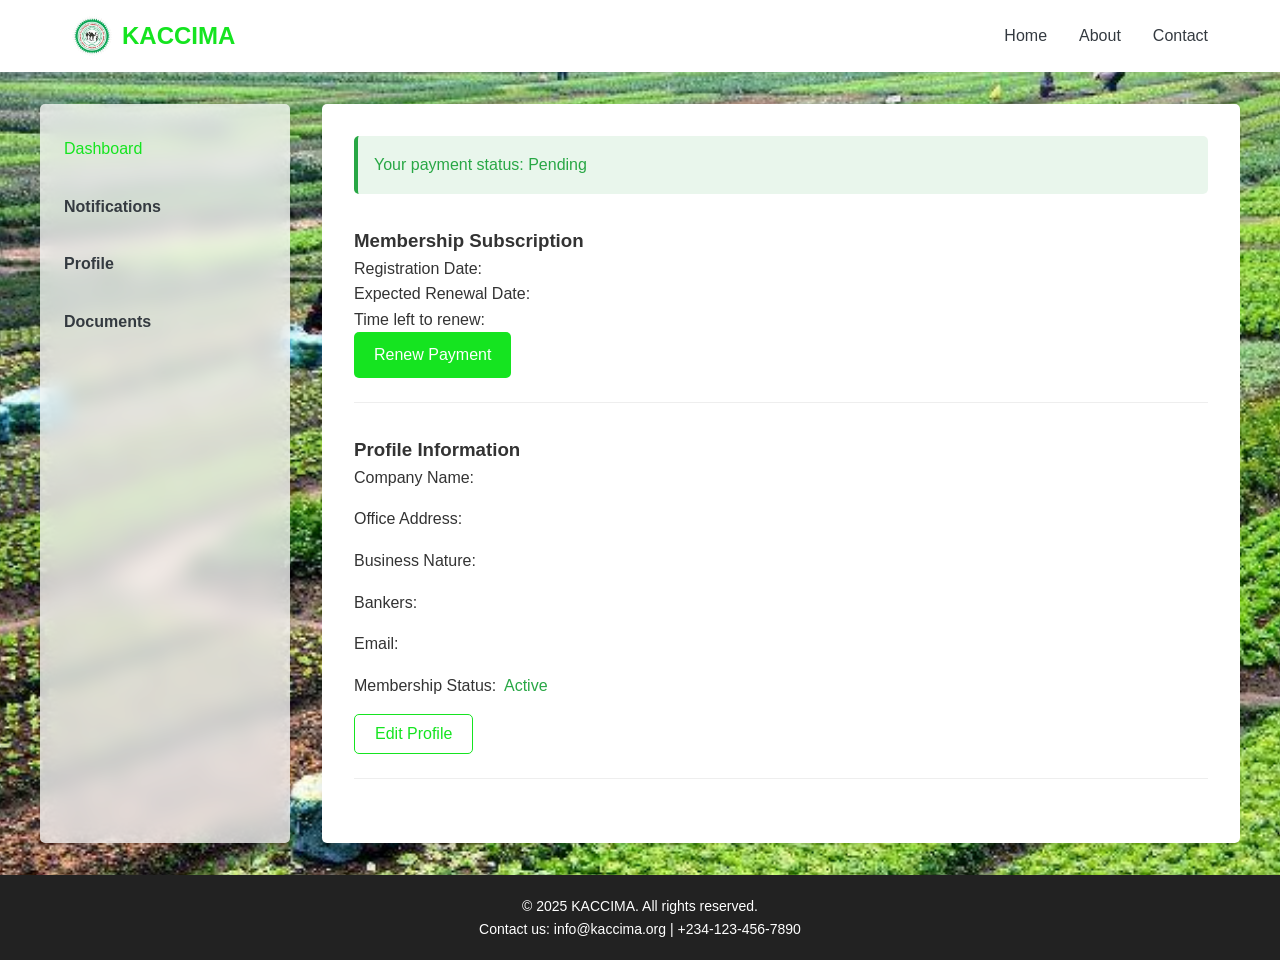
==== dashboard.html @ ca97bee9 "first commit" ====
<!DOCTYPE html>
<html lang="en">
<head>
  <meta charset="UTF-8" />
  <meta name="viewport" content="width=device-width, initial-scale=1.0"/>
  <title>KACCIMA - Dashboard</title>
  <link rel="stylesheet" href="styles.css"/>
</head>
<body>
  <header>
    <nav>
      <div class="logo">
        <img src="images/logo.png" alt="KACCIMA Logo" width="40" height="40"/>
        <span class="logo-text">KACCIMA</span>
      </div>
      <ul>
        <li><a href="index.html">Home</a></li>
        <li><a href="#">About</a></li>
        <li><a href="#">Contact</a></li>
      </ul>
    </nav>
  </header>

  <main class="dashboard-container">
    <aside class="sidebar">
      <ul>
        <li class="active"><a href="dashboard.html">Dashboard</a></li>
        <li><a href="notification.html">Notifications</a></li>
        <li><a href="profile.html">Profile</a></li>
        <li><a href="revewedDucuments.html">Documents</a></li>
      </ul>
    </aside>

    <section class="dashboard-content">
      <div class="notification success" id="paymentStatusContainer">
        <p>Your payment status: <span id="paymentStatus">Pending</span></p>
      </div>

      <div class="membership-status">
        <h3>Membership Subscription</h3>
        <p>Registration Date: <span id="registrationDate"></span></p>
        <p>Expected Renewal Date: <span id="renewalDate"></span></p>
        <p>Time left to renew: <span id="countdownTimer"></span></p>
        <a href="payment.html" class="btn">Renew Payment</a>
      </div>

      <div class="profile-info">
        <h3>Profile Information</h3>
        <div class="info-item"><span class="label">Company Name:</span><span class="value" id="companyName"></span></div>
        <div class="info-item"><span class="label">Office Address:</span><span class="value" id="officeAddress"></span></div>
        <div class="info-item"><span class="label">Business Nature:</span><span class="value" id="businessNature"></span></div>
        <div class="info-item"><span class="label">Bankers:</span><span class="value" id="bankers"></span></div>
        <div class="info-item"><span class="label">Email:</span><span class="value" id="email"></span></div>
        <div class="info-item"><span class="label">Membership Status:</span><span class="value active">Active</span></div>
        <button class="btn outline" id="editProfile">Edit Profile</button>
      </div>
    </section>
  </main>

  <footer>
    <div class="footer-content">
      <p>&copy; 2025 KACCIMA. All rights reserved.</p>
      <p>Contact us: info@kaccima.org | +234-123-456-7890</p>
    </div>
  </footer>
<script>
  document.addEventListener('DOMContentLoaded', () => {
    const storedData = JSON.parse(localStorage.getItem('kaccimaRegistration'));

    if (!storedData) return;

    const setField = (id, value) => {
      const el = document.getElementById(id);
      if (el) el.textContent = value || '';
    };

    setField('companyName', storedData.companyName);
    setField('officeAddress', storedData.officeAddress);
    setField('businessNature', Array.isArray(storedData.businessNature) ? storedData.businessNature.join(', ') : '');
    setField('bankers', storedData.bankers);
    setField('email', storedData.email);
    setField('paymentStatus', storedData.paymentStatus || 'Pending');

    // Set dates
    const regDate = storedData.registrationDate || new Date().toISOString();
    const regDateObj = new Date(regDate);
    const renewalDate = new Date(regDateObj);
    renewalDate.setFullYear(regDateObj.getFullYear() + 1);

    document.getElementById('registrationDate').textContent = regDateObj.toDateString();
    document.getElementById('renewalDate').textContent = renewalDate.toDateString();

    // Countdown
    const countdownEl = document.getElementById('countdownTimer');
    const interval = setInterval(() => {
      const now = new Date();
      const diff = renewalDate - now;
      if (diff <= 0) {
        countdownEl.textContent = 'Expired';
        clearInterval(interval);
      } else {
        const days = Math.floor(diff / (1000 * 60 * 60 * 24));
        countdownEl.textContent = `${days} day(s)`;
      }
    }, 1000);
  });
</script>

</body>
</html>
---- styles.css ----
/* Global Styles */
:root {
    --primary-color: #15e420;
    --secondary-color: #6c757d;
    --success-color: #28a745;
    --light-color: #f8f9fa;
    --dark-color: #343a40;
    --white: #ffffff;
    --border-radius: 5px;
    --box-shadow: 0 2px 10px rgba(0, 0, 0, 0.1);
}

* {
    margin: 0;
    padding: 0;
    box-sizing: border-box;
    font-family: 'Segoe UI', Tahoma, Geneva, Verdana, sans-serif;
}

body {
    background-image: url(images/bg4.jpg);
    background-size: cover;
    background-position: center;
    background-repeat: no-repeat;
    background-attachment: fixed; /* optional: keeps the background fixed on scroll */
    
    color: #333;
    line-height: 1.6;
    margin: 0;
    min-height: 100vh;
}


a {
    text-decoration: none;
    color: var(--primary-color);
}

.btn {
    display: inline-block;
    padding: 10px 20px;
    background-color: var(--primary-color);
    color: var(--white);
    border: none;
    border-radius: var(--border-radius);
    cursor: pointer;
    font-size: 16px;
    transition: all 0.3s ease;
}

.btn:hover {
    background-color: #004494;
    transform: translateY(-2px);
}

.btn.outline {
    background-color: transparent;
    border: 1px solid var(--primary-color);
    color: var(--primary-color);
}

.btn.outline:hover {
    background-color: var(--primary-color);
    color: var(--white);
}

/* Header Styles */
header {
    background-color: var(--white);
    box-shadow: var(--box-shadow);
    position: sticky;
    top: 0;
    z-index: 100;
}

nav {
    display: flex;
    justify-content: space-between;
    align-items: center;
    padding: 1rem 2rem;
    max-width: 1200px;
    margin: 0 auto;
}

.logo {
    display: flex;
    align-items: center;
}

/* If you want text next to the logo */
.logo-text {
    margin-left: 10px;
    font-size: 24px;
    font-weight: bold;
    color: var(--primary-color);
}

nav ul {
    display: flex;
    list-style: none;
}

nav ul li {
    margin-left: 2rem;
}

nav ul li a {
    color: var(--dark-color);
    font-weight: 500;
}

nav ul li a:hover {
    color: var(--primary-color);
}

.auth-buttons .btn {
    margin-left: 1rem;
}

.user-menu {
    display: flex;
    align-items: center;
}

.username {
    margin-right: 1rem;
    font-weight: 500;
}

.logout-btn {
    background: none;
    border: none;
    color: var(--secondary-color);
    cursor: pointer;
}

.logout-btn:hover {
    color: var(--primary-color);
}

/* Hero Section */
.hero {
    background: linear-gradient(rgba(0, 0, 0, 0.7), rgba(0, 0, 0, 0.7)), url('https://via.placeholder.com/1920x1080');
    background-size: cover;
    background-position: center;
    color: var(--white);
    padding: 5rem 2rem;
    text-align: center;
    min-height: 70vh;
    display: flex;
    flex-direction: column;
    justify-content: center;
    align-items: center;
}

.hero h1 {
    font-size: 3rem;
    margin-bottom: 2rem;
    line-height: 1.2;
}

.cta-buttons {
    margin-top: 2rem;
}

/* Auth Container */
.auth-container {
    display: flex;
    justify-content: center;
    align-items: center;
    min-height: 80vh;
    padding: 2rem;
}

.auth-form {
    background-color: var(--white);
    padding: 2rem;
    border-radius: var(--border-radius);
    box-shadow: var(--box-shadow);
    width: 100%;
    max-width: 500px;
}

.auth-form h2 {
    margin-bottom: 1.5rem;
    text-align: center;
    color: var(--primary-color);
}

.form-group {
    margin-bottom: 1.5rem;
}

.form-group label {
    display: block;
    margin-bottom: 0.5rem;
    font-weight: 500;
}

.form-group input {
    width: 100%;
    padding: 0.75rem;
    border: 1px solid #ddd;
    border-radius: var(--border-radius);
    font-size: 16px;
}

.auth-links {
    margin-top: 1.5rem;
    text-align: center;
}

.auth-links a {
    display: block;
    margin-bottom: 0.5rem;
}

/* Registration Container */
.registration-container {
    max-width: 800px;
    margin: 2rem auto;
    padding: 2rem;
    background-color: var(--white);
    border-radius: var(--border-radius);
    box-shadow: var(--box-shadow);
}

.registration-container h1 {
    color: var(--primary-color);
    margin-bottom: 2rem;
}

.multi-step-form {
    position: relative;
}

.form-step {
    display: none;
}

.form-step.active {
    display: block;
}

.checkbox-group {
    display: flex;
    flex-wrap: wrap;
    gap: 1rem;
}

.checkbox-group label {
    display: flex;
    align-items: center;
    cursor: pointer;
}

.checkbox-group input {
    margin-right: 0.5rem;
}

.inline-inputs {
    display: flex;
    gap: 1rem;
}

.inline-inputs input {
    flex: 1;
}

.upload-group {
    margin-bottom: 1.5rem;
}

.upload-group label {
    display: block;
    margin-bottom: 0.5rem;
    font-weight: 500;
}

.upload-group input[type="file"] {
    width: 100%;
    padding: 0.5rem;
    border: 1px dashed #ddd;
    border-radius: var(--border-radius);
}

.form-navigation {
    display: flex;
    justify-content: space-between;
    margin-top: 2rem;
}

/* Payment Container */
.payment-container {
    max-width: 800px;
    margin: 2rem auto;
    padding: 2rem;
    background-color: var(--white);
    border-radius: var(--border-radius);
    box-shadow: var(--box-shadow);
}

.payment-methods h2 {
    color: var(--primary-color);
    margin-bottom: 1rem;
}

.fee {
    font-size: 1.2rem;
    font-weight: bold;
    margin-bottom: 2rem;
    color: var(--success-color);
}

.payment-option {
    display: none;
    padding: 1.5rem;
    border: 1px solid #ddd;
    border-radius: var(--border-radius);
    margin-bottom: 1.5rem;
}

.payment-option.active {
    display: block;
}

.payment-tabs {
    display: flex;
    border-bottom: 1px solid #ddd;
    margin-bottom: 1.5rem;
}

.tab-btn {
    padding: 0.75rem 1.5rem;
    background: none;
    border: none;
    border-bottom: 3px solid transparent;
    cursor: pointer;
    font-weight: 500;
}

.tab-btn.active {
    border-bottom-color: var(--primary-color);
    color: var(--primary-color);
}

.card-form {
    margin-top: 1rem;
}

/* Dashboard Styles */
.dashboard-container {
    display: flex;
    max-width: 1200px;
    margin: 2rem auto;
    min-height: 70vh;
}
.sidebar {
    width: 250px;
    background-color: rgba(255, 255, 255, 0.75);
    backdrop-filter: blur(10px); /* Adds blur behind */
    -webkit-backdrop-filter: blur(10px); /* For Safari */
    border-radius: var(--border-radius);
    box-shadow: var(--box-shadow);
    padding: 1.5rem;
    margin-right: 2rem;
    font-weight: bold;
    font-family: 'Times New Roman', Times, serif;
    font-style: initial;
}


.sidebar ul {
    list-style: none;
}

.sidebar li {
    margin-bottom: 1rem;
}

.sidebar a {
    display: block;
    padding: 0.5rem 0;
    color: var(--dark-color);
}

.sidebar a:hover, .sidebar li.active a {
    color: var(--primary-color);
    font-weight: 500;
}

.dashboard-content {
    flex: 1;
    background-color: var(--white);
    border-radius: var(--border-radius);
    box-shadow: var(--box-shadow);
    padding: 2rem;
}

.notification {
    padding: 1rem;
    border-radius: var(--border-radius);
    margin-bottom: 2rem;
}

.notification.success {
    background-color: rgba(40, 167, 69, 0.1);
    border-left: 4px solid var(--success-color);
    color: var(--success-color);
}

.membership-status, .contact-info, .profile-info {
    margin-bottom: 2rem;
    padding-bottom: 1.5rem;
    border-bottom: 1px solid #eee;
}

.profile-info .info-item {
    display: flex;
    margin-bottom: 1rem;
}

.profile-info .label {
    font-weight: 500;
    width: 150px;
}

.profile-info .value.active {
    color: var(--success-color);
    font-weight: 500;
}

/* Responsive Styles */
@media (max-width: 768px) {
    nav {
        flex-direction: column;
        padding: 1rem;
    }
    
    nav ul {
        margin: 1rem 0;
    }
    
    .auth-buttons {
        margin-top: 1rem;
    }
    
    .hero h1 {
        font-size: 2rem;
    }
    
    .dashboard-container {
        flex-direction: column;
    }
    
    .sidebar {
        width: 100%;
        margin-right: 0;
        margin-bottom: 1rem;
    }
    
    .inline-inputs {
        flex-direction: column;
        gap: 1rem;
    }
}

/* Footer styles */
footer {
    background-color: #222;
    color: #fff;
    text-align: center;
    padding: 20px 10px;
    position: relative;
    z-index: 10;
}

.footer-content {
    max-width: 1200px;
    margin: 0 auto;
    font-size: 14px;
}
.upload-grid {
    display: grid;
    grid-template-columns: repeat(auto-fit, minmax(300px, 1fr));
    gap: 20px;
}

.upload-group {
    display: flex;
    flex-direction: column;
}

.upload-group label {
    margin-bottom: 6px;
    font-weight: bold;
}

.upload-group input[type="file"] {
    padding: 5px;
}
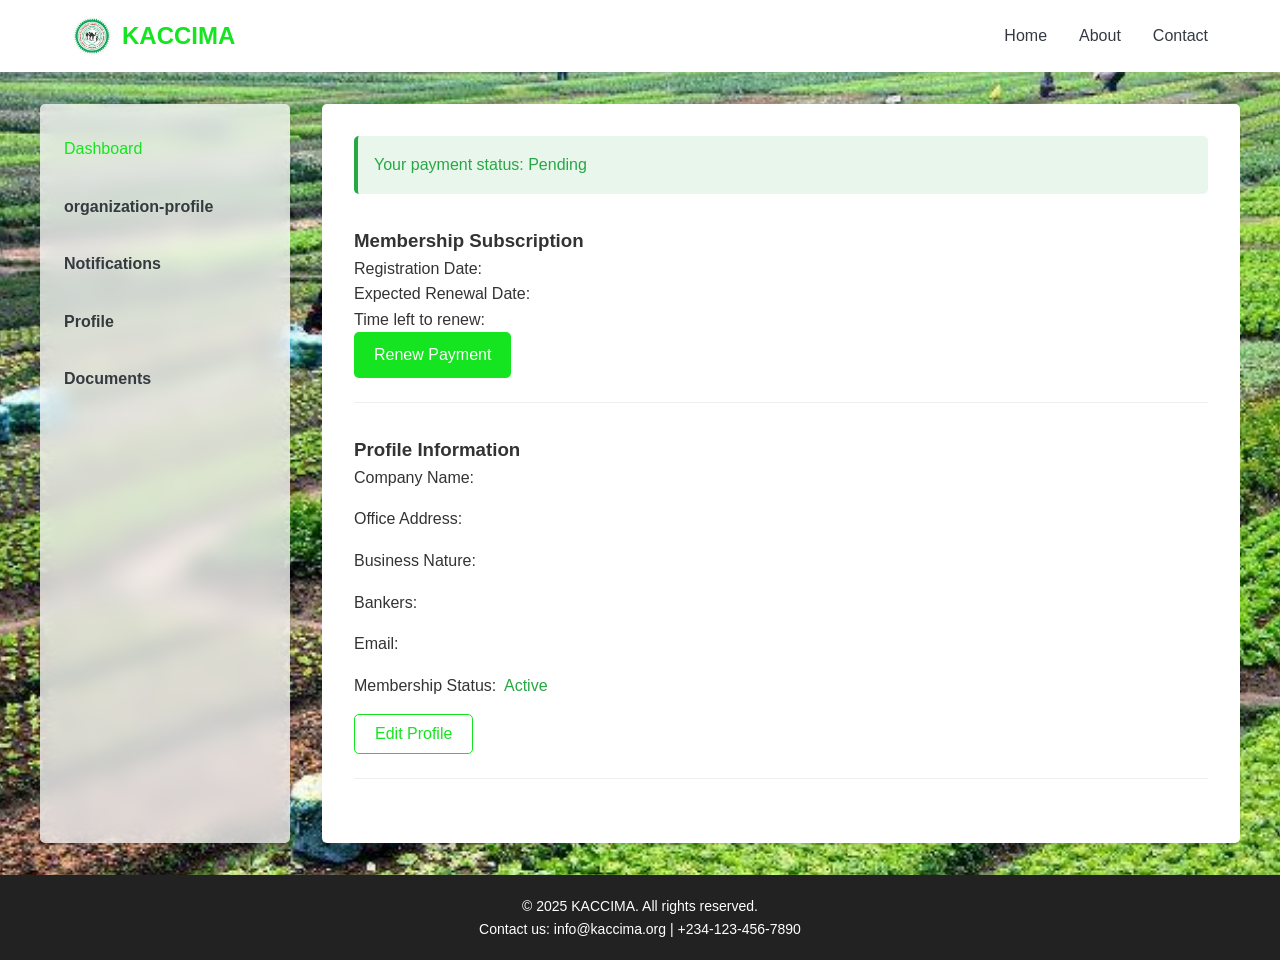
==== commit 4bc99c60: "payment update" ====
--- a/dashboard.html
+++ b/dashboard.html
@@ -25,6 +25,7 @@
     <aside class="sidebar">
       <ul>
         <li class="active"><a href="dashboard.html">Dashboard</a></li>
+        <li ><a href="organization-profile.html">organization-profile</a></li>
         <li><a href="notification.html">Notifications</a></li>
         <li><a href="profile.html">Profile</a></li>
         <li><a href="revewedDucuments.html">Documents</a></li>
--- a/styles.css
+++ b/styles.css
@@ -230,6 +230,7 @@
     margin-bottom: 2rem;
 }
 
+
 .multi-step-form {
     position: relative;
 }
@@ -286,9 +287,11 @@
 
 .form-navigation {
     display: flex;
-    justify-content: space-between;
-    margin-top: 2rem;
-}
+    gap: 10px; /* Adjust space between buttons if needed */
+    justify-content: flex-start; /* Aligns buttons to the left */
+    margin-top: 10px;
+}
+
 
 /* Payment Container */
 .payment-container {
@@ -486,16 +489,96 @@
     gap: 20px;
 }
 
+@import url('https://fonts.googleapis.com/icon?family=Material+Icons');
+
 .upload-group {
-    display: flex;
-    flex-direction: column;
-}
-
-.upload-group label {
-    margin-bottom: 6px;
-    font-weight: bold;
-}
-
-.upload-group input[type="file"] {
-    padding: 5px;
-}
+    margin-bottom: 20px;
+}
+
+.mui-label {
+    font-size: 14px;
+    color: rgba(0, 0, 0, 0.87);
+    margin-bottom: 8px;
+    display: inline-block;
+}
+
+.mui-file-upload {
+    position: relative;
+    display: flex;
+    align-items: center;
+    padding: 12px 16px;
+    border: 1px solid rgba(0, 0, 0, 0.23);
+    border-radius: 4px;
+    background-color: #f5f5f5;
+    cursor: pointer;
+    transition: border-color 0.3s, box-shadow 0.3s;
+    font-family: Roboto, sans-serif;
+    font-size: 14px;
+}
+
+.mui-file-upload:hover {
+    border-color: #3f51b5;
+    box-shadow: 0 0 0 2px rgba(63, 81, 181, 0.2);
+}
+
+.mui-file-upload .material-icons {
+    margin-right: 8px;
+    color: #3f51b5;
+}
+
+.mui-file-upload input[type="file"] {
+    position: absolute;
+    top: 0;
+    left: 0;
+    opacity: 0;
+    width: 100%;
+    height: 100%;
+    cursor: pointer;
+}
+
+.upload-group {
+    margin-bottom: 20px;
+    flex: 1 1 calc(50% - 16px);
+    min-width: 250px;
+}
+
+.mui-label {
+    font-size: 14px;
+    color: rgba(0, 0, 0, 0.87);
+    margin-bottom: 8px;
+    display: inline-block;
+}
+
+.mui-file-upload {
+    position: relative;
+    display: flex;
+    align-items: center;
+    padding: 12px 16px;
+    border: 1px solid rgba(0, 0, 0, 0.23);
+    border-radius: 4px;
+    background-color: #f5f5f5;
+    cursor: pointer;
+    transition: border-color 0.3s, box-shadow 0.3s;
+    font-family: Roboto, sans-serif;
+    font-size: 14px;
+}
+
+.mui-file-upload:hover {
+    border-color: #3f51b5;
+    box-shadow: 0 0 0 2px rgba(63, 81, 181, 0.2);
+}
+
+.mui-file-upload .material-icons {
+    margin-right: 8px;
+    color: #3f51b5;
+}
+
+.mui-file-upload input[type="file"] {
+    position: absolute;
+    top: 0;
+    left: 0;
+    opacity: 0;
+    width: 100%;
+    height: 100%;
+    cursor: pointer;
+}
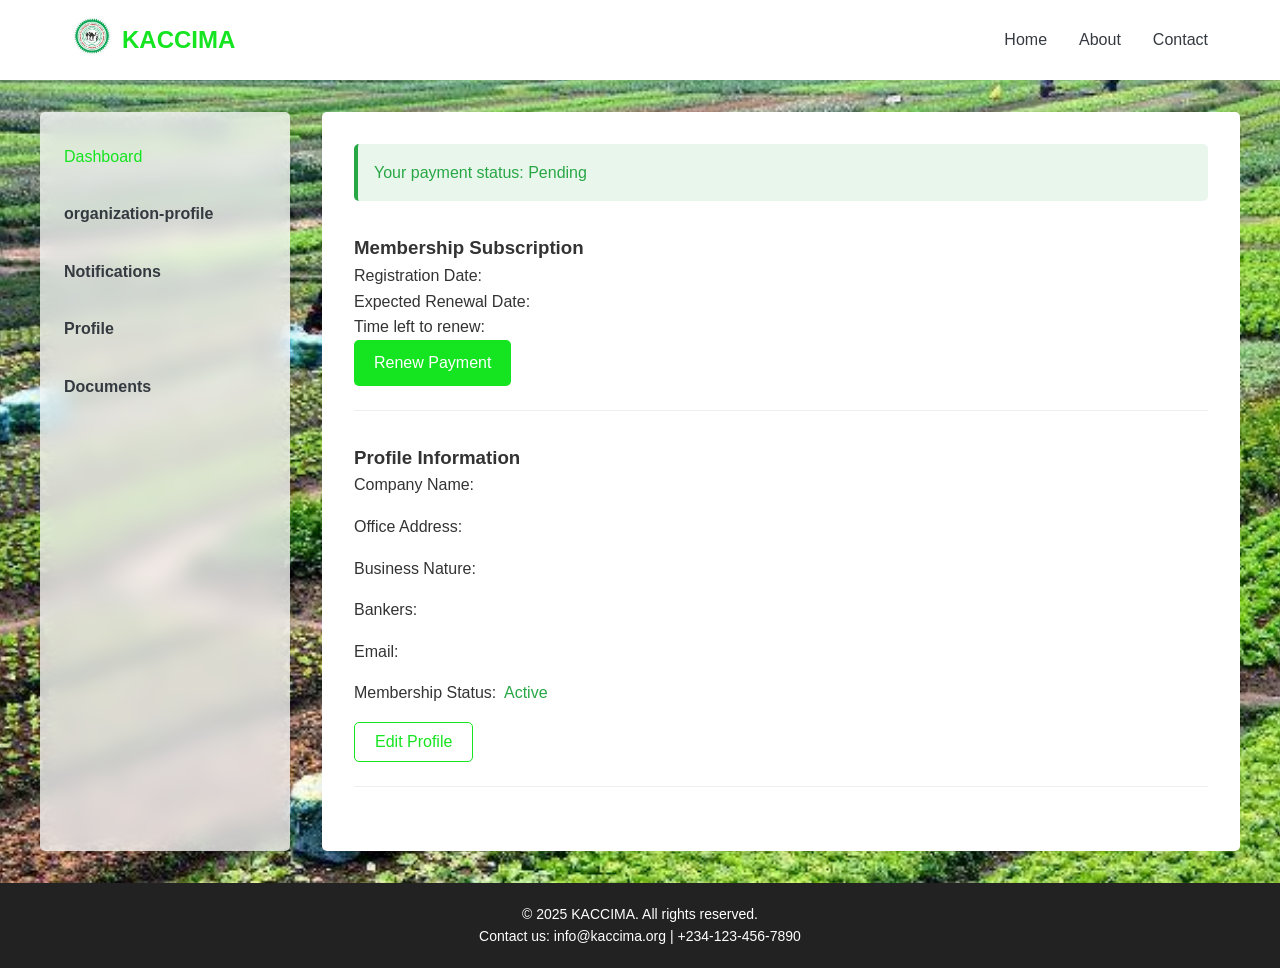
==== commit a9d36b66: "payment update" ====
--- a/dashboard.html
+++ b/dashboard.html
@@ -10,7 +10,7 @@
   <header>
     <nav>
       <div class="logo">
-        <img src="images/logo.png" alt="KACCIMA Logo" width="40" height="40"/>
+        <a href="index.html"><img src="images/logo.png" alt="KACCIMA Logo" width="40" height="40"></a>
         <span class="logo-text">KACCIMA</span>
       </div>
       <ul>
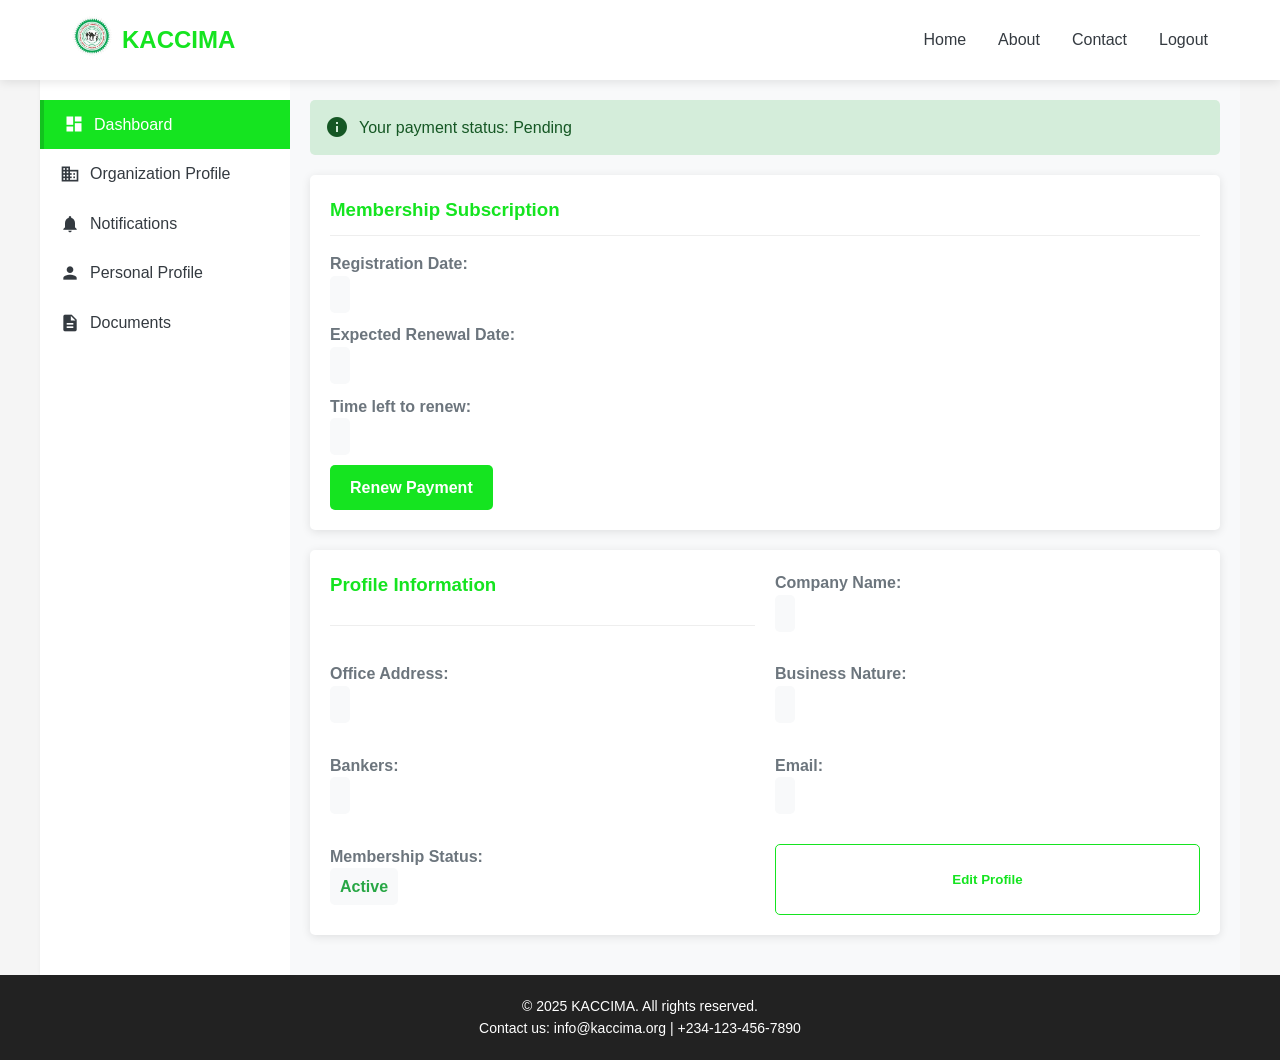
==== commit 3c325487: "admin rest pages" ====
--- a/dashboard.html
+++ b/dashboard.html
@@ -4,7 +4,288 @@
   <meta charset="UTF-8" />
   <meta name="viewport" content="width=device-width, initial-scale=1.0"/>
   <title>KACCIMA - Dashboard</title>
-  <link rel="stylesheet" href="styles.css"/>
+  <link href="https://fonts.googleapis.com/icon?family=Material+Icons" rel="stylesheet">
+  <style>
+    /* Global Styles */
+    :root {
+      --primary-color: #15e420;
+      --primary-dark: #12c21e;
+      --secondary-color: #6c757d;
+      --success-color: #28a745;
+      --warning-color: #ffc107;
+      --danger-color: #dc3545;
+      --light-color: #f8f9fa;
+      --dark-color: #343a40;
+      --white: #ffffff;
+      --border-radius: 5px;
+      --box-shadow: 0 2px 10px rgba(0, 0, 0, 0.1);
+    }
+
+    * {
+      margin: 0;
+      padding: 0;
+      box-sizing: border-box;
+      font-family: 'Segoe UI', Tahoma, Geneva, Verdana, sans-serif;
+    }
+
+    body {
+      background-color: #f5f5f5;
+      color: #333;
+      line-height: 1.6;
+    }
+
+    /* Header Styles */
+    header {
+      background-color: var(--white);
+      box-shadow: var(--box-shadow);
+      position: sticky;
+      top: 0;
+      z-index: 100;
+    }
+
+    nav {
+      display: flex;
+      justify-content: space-between;
+      align-items: center;
+      padding: 1rem 2rem;
+      max-width: 1200px;
+      margin: 0 auto;
+    }
+
+    .logo {
+      display: flex;
+      align-items: center;
+    }
+
+    .logo-text {
+      margin-left: 10px;
+      font-size: 24px;
+      font-weight: bold;
+      color: var(--primary-color);
+    }
+
+    nav ul {
+      display: flex;
+      list-style: none;
+    }
+
+    nav ul li {
+      margin-left: 2rem;
+    }
+
+    nav ul li a {
+      color: var(--dark-color);
+      font-weight: 500;
+      text-decoration: none;
+      transition: color 0.3s;
+    }
+
+    nav ul li a:hover {
+      color: var(--primary-color);
+    }
+
+    /* Dashboard Layout */
+    .dashboard-container {
+      display: flex;
+      min-height: calc(100vh - 60px);
+      max-width: 1200px;
+      margin: 0 auto;
+    }
+
+    /* Sidebar Styles */
+    .sidebar {
+      width: 250px;
+      background-color: var(--white);
+      padding: 20px 0;
+      box-shadow: 2px 0 5px rgba(0,0,0,0.1);
+    }
+
+    .sidebar ul {
+      list-style-type: none;
+    }
+
+    .sidebar ul li {
+      padding: 12px 20px;
+      transition: all 0.3s;
+    }
+
+    .sidebar ul li:hover {
+      background-color: rgba(21, 228, 32, 0.1);
+    }
+
+    .sidebar ul li a {
+      text-decoration: none;
+      color: var(--dark-color);
+      display: flex;
+      align-items: center;
+      font-weight: 500;
+    }
+
+    .sidebar ul li.active {
+      background-color: var(--primary-color);
+      border-left: 4px solid var(--primary-dark);
+    }
+
+    .sidebar ul li.active a {
+      color: var(--white);
+    }
+
+    .sidebar ul li .material-icons {
+      margin-right: 10px;
+      font-size: 20px;
+    }
+
+    /* Main Content */
+    .dashboard-content {
+      flex-grow: 1;
+      padding: 20px;
+      background-color: var(--light-color);
+    }
+
+    /* Notification */
+    .notification {
+      padding: 15px;
+      margin-bottom: 20px;
+      border-radius: var(--border-radius);
+      display: flex;
+      align-items: center;
+    }
+
+    .notification.success {
+      background-color: #d4edda;
+      color: #155724;
+    }
+
+    .notification.warning {
+      background-color: #fff3cd;
+      color: #856404;
+    }
+
+    .notification .material-icons {
+      margin-right: 10px;
+    }
+
+    /* Cards */
+    .card {
+      background-color: var(--white);
+      border-radius: var(--border-radius);
+      padding: 20px;
+      margin-bottom: 20px;
+      box-shadow: var(--box-shadow);
+    }
+
+    .card h3 {
+      margin-bottom: 15px;
+      color: var(--primary-color);
+      border-bottom: 1px solid #eee;
+      padding-bottom: 10px;
+    }
+
+    /* Profile Info */
+    .profile-info {
+      display: grid;
+      grid-template-columns: repeat(auto-fill, minmax(300px, 1fr));
+      gap: 20px;
+    }
+
+    .info-item {
+      margin-bottom: 15px;
+    }
+
+    .info-item .label {
+      font-weight: 600;
+      color: var(--secondary-color);
+      display: block;
+      margin-bottom: 5px;
+    }
+
+    .info-item .value {
+      background-color: var(--light-color);
+      padding: 10px;
+      border-radius: var(--border-radius);
+    }
+
+    .info-item .value.active {
+      color: var(--success-color);
+      font-weight: 600;
+    }
+
+    /* Buttons */
+    .btn {
+      display: inline-block;
+      padding: 10px 20px;
+      background-color: var(--primary-color);
+      color: var(--white);
+      border: none;
+      border-radius: var(--border-radius);
+      cursor: pointer;
+      font-weight: 600;
+      text-decoration: none;
+      transition: background-color 0.3s;
+      text-align: center;
+    }
+
+    .btn:hover {
+      background-color: var(--primary-dark);
+    }
+
+    .btn.outline {
+      background-color: transparent;
+      border: 1px solid var(--primary-color);
+      color: var(--primary-color);
+    }
+
+    .btn.outline:hover {
+      background-color: var(--primary-color);
+      color: var(--white);
+    }
+
+    /* Footer */
+    footer {
+      background-color: #222;
+      color: #fff;
+      text-align: center;
+      padding: 20px;
+      margin-top: auto;
+    }
+
+    .footer-content {
+      max-width: 1200px;
+      margin: 0 auto;
+      font-size: 14px;
+    }
+
+    /* Responsive Styles */
+    @media (max-width: 768px) {
+      .dashboard-container {
+        flex-direction: column;
+      }
+      
+      .sidebar {
+        width: 100%;
+        padding: 10px 0;
+      }
+      
+      .sidebar ul {
+        display: flex;
+        overflow-x: auto;
+      }
+      
+      .sidebar ul li {
+        flex: 0 0 auto;
+        padding: 10px 15px;
+        white-space: nowrap;
+      }
+
+      nav ul {
+        display: none;
+      }
+
+      .profile-info {
+        grid-template-columns: 1fr;
+      }
+    }
+  </style>
 </head>
 <body>
   <header>
@@ -17,6 +298,7 @@
         <li><a href="index.html">Home</a></li>
         <li><a href="#">About</a></li>
         <li><a href="#">Contact</a></li>
+        <li><a href="logout.html">Logout</a></li>
       </ul>
     </nav>
   </header>
@@ -24,35 +306,63 @@
   <main class="dashboard-container">
     <aside class="sidebar">
       <ul>
-        <li class="active"><a href="dashboard.html">Dashboard</a></li>
-        <li ><a href="organization-profile.html">organization-profile</a></li>
-        <li><a href="notification.html">Notifications</a></li>
-        <li><a href="profile.html">Profile</a></li>
-        <li><a href="revewedDucuments.html">Documents</a></li>
+        <li class="active"><a href="dashboard.html"><span class="material-icons">dashboard</span> Dashboard</a></li>
+        <li><a href="organization-profile.html"><span class="material-icons">business</span> Organization Profile</a></li>
+        <li><a href="notification.html"><span class="material-icons">notifications</span> Notifications</a></li>
+        <li><a href="profile.html"><span class="material-icons">person</span> Personal Profile</a></li>
+        <li><a href="revewedDucuments.html"><span class="material-icons">description</span> Documents</a></li>
       </ul>
     </aside>
 
     <section class="dashboard-content">
-      <div class="notification success" id="paymentStatusContainer">
+      <div class="notification success">
+        <span class="material-icons">info</span>
         <p>Your payment status: <span id="paymentStatus">Pending</span></p>
       </div>
 
-      <div class="membership-status">
+      <div class="card membership-status">
         <h3>Membership Subscription</h3>
-        <p>Registration Date: <span id="registrationDate"></span></p>
-        <p>Expected Renewal Date: <span id="renewalDate"></span></p>
-        <p>Time left to renew: <span id="countdownTimer"></span></p>
+        <div class="info-item">
+          <span class="label">Registration Date:</span>
+          <span class="value" id="registrationDate"></span>
+        </div>
+        <div class="info-item">
+          <span class="label">Expected Renewal Date:</span>
+          <span class="value" id="renewalDate"></span>
+        </div>
+        <div class="info-item">
+          <span class="label">Time left to renew:</span>
+          <span class="value" id="countdownTimer"></span>
+        </div>
         <a href="payment.html" class="btn">Renew Payment</a>
       </div>
 
-      <div class="profile-info">
+      <div class="card profile-info">
         <h3>Profile Information</h3>
-        <div class="info-item"><span class="label">Company Name:</span><span class="value" id="companyName"></span></div>
-        <div class="info-item"><span class="label">Office Address:</span><span class="value" id="officeAddress"></span></div>
-        <div class="info-item"><span class="label">Business Nature:</span><span class="value" id="businessNature"></span></div>
-        <div class="info-item"><span class="label">Bankers:</span><span class="value" id="bankers"></span></div>
-        <div class="info-item"><span class="label">Email:</span><span class="value" id="email"></span></div>
-        <div class="info-item"><span class="label">Membership Status:</span><span class="value active">Active</span></div>
+        <div class="info-item">
+          <span class="label">Company Name:</span>
+          <span class="value" id="companyName"></span>
+        </div>
+        <div class="info-item">
+          <span class="label">Office Address:</span>
+          <span class="value" id="officeAddress"></span>
+        </div>
+        <div class="info-item">
+          <span class="label">Business Nature:</span>
+          <span class="value" id="businessNature"></span>
+        </div>
+        <div class="info-item">
+          <span class="label">Bankers:</span>
+          <span class="value" id="bankers"></span>
+        </div>
+        <div class="info-item">
+          <span class="label">Email:</span>
+          <span class="value" id="email"></span>
+        </div>
+        <div class="info-item">
+          <span class="label">Membership Status:</span>
+          <span class="value active">Active</span>
+        </div>
         <button class="btn outline" id="editProfile">Edit Profile</button>
       </div>
     </section>
@@ -64,48 +374,71 @@
       <p>Contact us: info@kaccima.org | +234-123-456-7890</p>
     </div>
   </footer>
-<script>
-  document.addEventListener('DOMContentLoaded', () => {
-    const storedData = JSON.parse(localStorage.getItem('kaccimaRegistration'));
-
-    if (!storedData) return;
-
-    const setField = (id, value) => {
-      const el = document.getElementById(id);
-      if (el) el.textContent = value || '';
-    };
-
-    setField('companyName', storedData.companyName);
-    setField('officeAddress', storedData.officeAddress);
-    setField('businessNature', Array.isArray(storedData.businessNature) ? storedData.businessNature.join(', ') : '');
-    setField('bankers', storedData.bankers);
-    setField('email', storedData.email);
-    setField('paymentStatus', storedData.paymentStatus || 'Pending');
-
-    // Set dates
-    const regDate = storedData.registrationDate || new Date().toISOString();
-    const regDateObj = new Date(regDate);
-    const renewalDate = new Date(regDateObj);
-    renewalDate.setFullYear(regDateObj.getFullYear() + 1);
-
-    document.getElementById('registrationDate').textContent = regDateObj.toDateString();
-    document.getElementById('renewalDate').textContent = renewalDate.toDateString();
-
-    // Countdown
-    const countdownEl = document.getElementById('countdownTimer');
-    const interval = setInterval(() => {
-      const now = new Date();
-      const diff = renewalDate - now;
-      if (diff <= 0) {
-        countdownEl.textContent = 'Expired';
-        clearInterval(interval);
+
+  <script>
+    document.addEventListener('DOMContentLoaded', () => {
+      const storedData = JSON.parse(localStorage.getItem('kaccimaRegistration'));
+
+      if (!storedData) return;
+
+      // Set profile information
+      const setField = (id, value) => {
+        const el = document.getElementById(id);
+        if (el) el.textContent = value || '';
+      };
+
+      setField('companyName', storedData.companyName);
+      setField('officeAddress', storedData.officeAddress);
+      setField('businessNature', Array.isArray(storedData.businessNature) ? 
+        storedData.businessNature.join(', ') : '');
+      setField('bankers', storedData.bankers);
+      setField('email', storedData.email);
+      
+      // Set payment status
+      const paymentStatus = document.getElementById('paymentStatus');
+      if (storedData.paymentStatus === 'Approved') {
+        paymentStatus.textContent = 'Approved';
+        paymentStatus.style.color = 'var(--success-color)';
+        paymentStatus.style.fontWeight = '600';
       } else {
-        const days = Math.floor(diff / (1000 * 60 * 60 * 24));
-        countdownEl.textContent = `${days} day(s)`;
-      }
-    }, 1000);
-  });
-</script>
-
+        paymentStatus.textContent = 'Pending';
+        paymentStatus.style.color = 'var(--warning-color)';
+      }
+
+      // Set dates
+      const regDate = storedData.registrationDate || new Date().toISOString();
+      const regDateObj = new Date(regDate);
+      const renewalDate = new Date(regDateObj);
+      renewalDate.setFullYear(regDateObj.getFullYear() + 1);
+
+      document.getElementById('registrationDate').textContent = regDateObj.toLocaleDateString();
+      document.getElementById('renewalDate').textContent = renewalDate.toLocaleDateString();
+
+      // Countdown timer
+      const countdownEl = document.getElementById('countdownTimer');
+      const updateCountdown = () => {
+        const now = new Date();
+        const diff = renewalDate - now;
+        
+        if (diff <= 0) {
+          countdownEl.textContent = 'Expired';
+          countdownEl.style.color = 'var(--danger-color)';
+          clearInterval(countdownInterval);
+        } else {
+          const days = Math.floor(diff / (1000 * 60 * 60 * 24));
+          countdownEl.textContent = `${days} day(s)`;
+          countdownEl.style.color = days < 30 ? 'var(--warning-color)' : 'var(--success-color)';
+        }
+      };
+
+      updateCountdown();
+      const countdownInterval = setInterval(updateCountdown, 86400000); // Update daily
+
+      // Edit profile button
+      document.getElementById('editProfile').addEventListener('click', () => {
+        window.location.href = 'edit-profile.html';
+      });
+    });
+  </script>
 </body>
-</html>
+</html>
